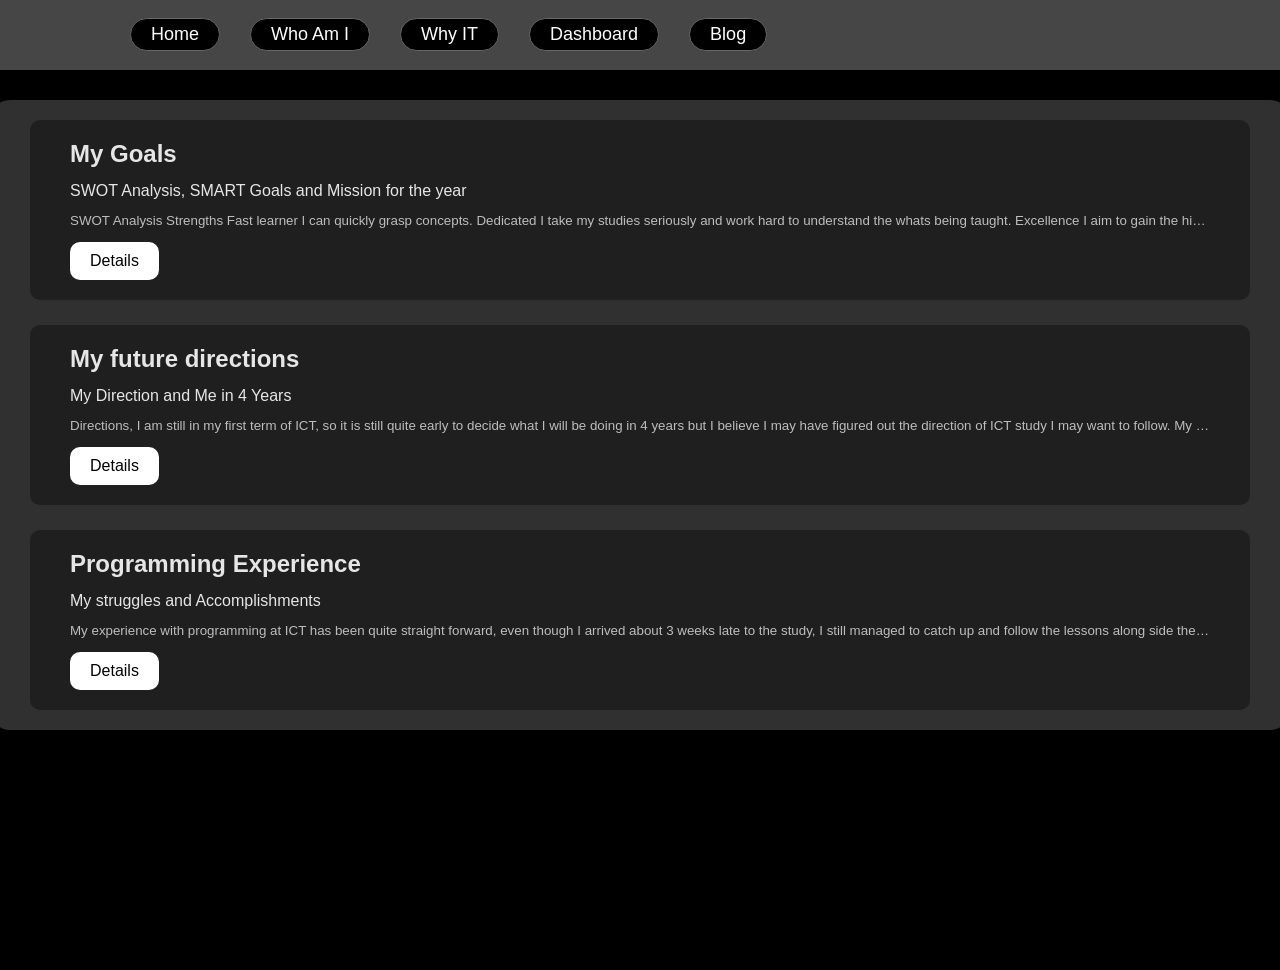
==== blog.html @ 15562af0 "first-commit" ====
<!DOCTYPE html>
<html lang="en">
<head>
    <meta charset="UTF-8">
    <meta name="viewport" content="width=device-width, initial-scale=1.0">
    <title>Document</title>
      <link rel="stylesheet" href="styles/style.css">
      <link rel="stylesheet" href="styles/blog.css">
</head>
<body>
    <div class="nav-bar">
        <a href="index.html">Home</a>
        <a href="about.html">Who Am I</a>
        <a href="why-it.html">Why IT</a>
        <a href="dashboard.html">Dashboard</a>
        <a href="blog.html">Blog</a>
    </div>
    <main>
        <div class="content-container">
            <div>
                <h2>My Goals</h2>
                <p>SWOT Analysis, SMART Goals and Mission for the year</p>
                <p class="preview">SWOT Analysis Strengths Fast learner I can quickly grasp concepts. Dedicated I take my 
                    studies seriously and work hard to understand the whats being taught. Excellence I aim to gain the 
                    highest scores, not just the bare minimum.
                </p>
                <a href="blog/goals.html">Details</a>
            </div>
            <div>
                <h2>My future directions</h2>
                <p>My Direction and Me in 4 Years</p>
                <p class="preview">Directions, I am still in my first term of ICT, so it is still quite early to decide what I will be doing in 4 years but I believe I may have figured out the direction of ICT study I may want to follow. My initial interest was in software development and continues to be that, I will try to expand my skills as much as possible in that field. I also believe that combining it with another direction like Cloud and Infrastructure could be very powerful, not only will I have the skill sets to create the software solutions but also the ability to deploy it in a good manner. I have chosen these directions because of it's alignment with my interests and motivations.</p>
                <a href="blog/direction.html">Details</a>
            </div>
            <div>
                <h2>Programming Experience</h2>
                <p>My struggles and Accomplishments</p>
                <p class="preview">My experience with programming at ICT has been quite straight forward, even though I arrived about 3 weeks late to the study, I still managed to catch up and follow the lessons along side the other students. Many programming concepts were completely new to me and understanding them wasn't really the hard part, but knowing when to use what, that became a bit of a challenge for me. But I know that with a little more practice, I will get the hang of it's usage too.
One specific concept that I am still struggling with fully understanding it and being able to use it effectively is recursion. It is hard to understand the flow of variables and it does not really work like a while loop, but it is also quite similar.</p>
                <a href="blog/programming.html">Details</a>
            </div>
        </div>
    </main>
</body>
</html>
---- styles/style.css ----
*{
    padding: 0;
    margin: 0;
    font-family: Arial, Helvetica, sans-serif;
    box-sizing: border-box;
    color: rgb(230, 230, 230);
}

.nav-bar{
    position: sticky;
    top: 0px;
    border-bottom: solid 1px rgb(68, 68, 68);
    display: flex;
    gap: 30px;
    height: 70px;
    align-items: center;
    padding-left: 130px;
    background-color: rgb(70, 70, 70);
}

.nav-bar a{
    text-decoration: none;
    color: white;
    font-size: large;
    background-color: rgb(0, 0, 0);
    padding: 5px 20px;
    border-radius: 20px;
    border: solid 1px rgb(103, 103, 103);
}
.nav-bar a:hover{
    background-color: white;
    color: black;
}

main{
    padding: 30px 50px; 
    background-color: rgb(0, 0, 0);
    min-height: 100vh;
    display: flex;
    flex-direction: column;
    align-items: center;
    gap: 40px;
}

.content-container{
    max-width: 1300px;
    display: flex;
    flex-direction: column;
    gap: 25px;
    background-color: rgb(48, 48, 48);
    padding: 20px 40px;
    border-radius: 20px;
}
---- styles/blog.css ----
.content-container>div{
    padding: 20px 40px;
    height: 180px;
    display: flex;
    flex-direction: column;
    justify-content: space-between;
    background-color: rgb(31, 31, 31);
    border-radius: 10px;
}
.content-container .preview{
    font-size: smaller;
    color: rgb(189, 189, 189);
    white-space: nowrap;
    overflow: hidden;
    text-overflow: ellipsis;
}
.content-container a{
    text-decoration: none;
    color: black;
    background-color: white;
    width: fit-content;
    padding: 10px 20px;
    border-radius: 10px;
}
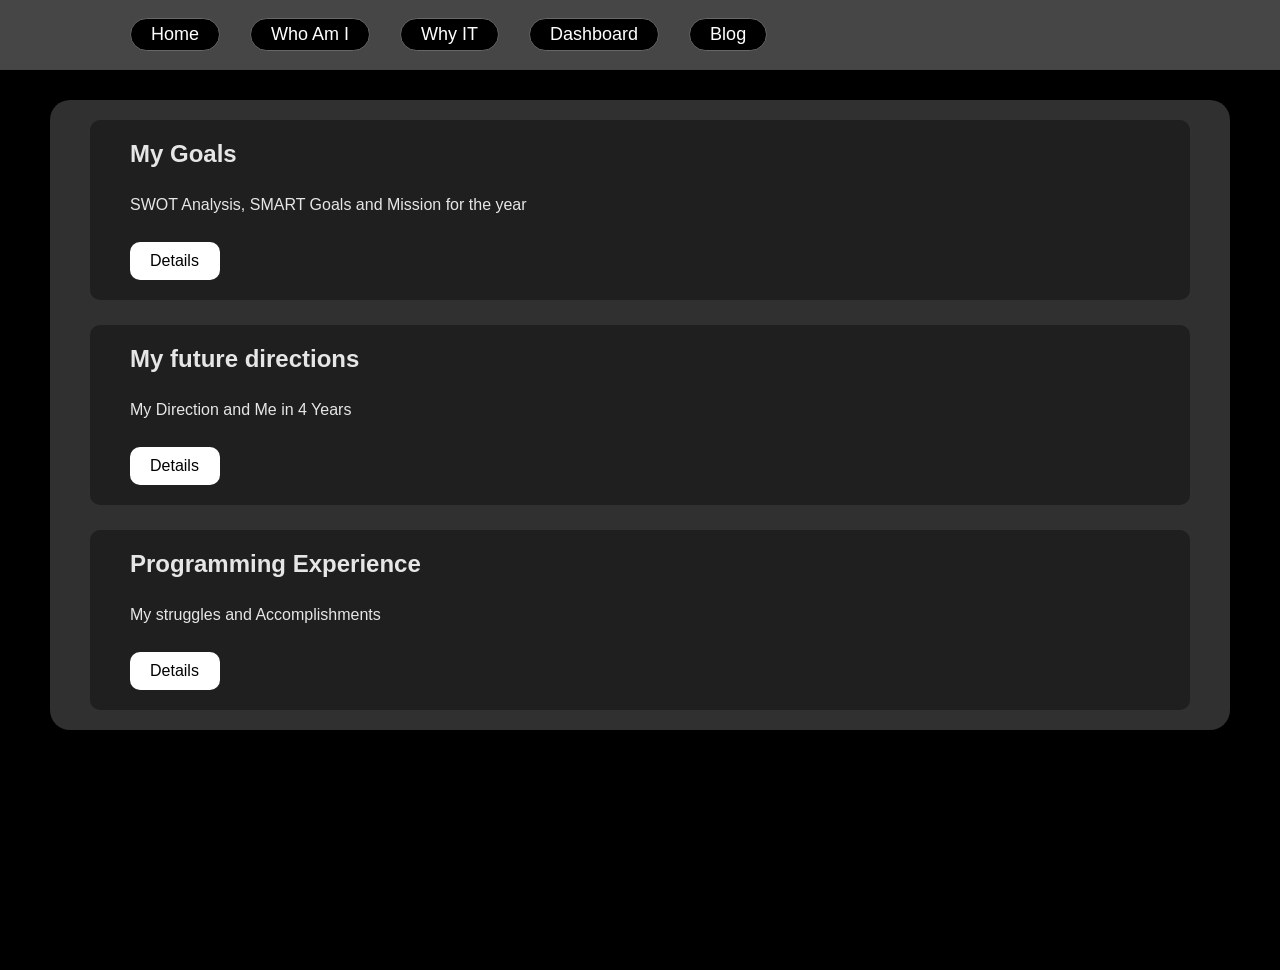
==== commit 9e08aa97: "some changes were made" ====
--- a/blog.html
+++ b/blog.html
@@ -20,23 +20,16 @@
             <div>
                 <h2>My Goals</h2>
                 <p>SWOT Analysis, SMART Goals and Mission for the year</p>
-                <p class="preview">SWOT Analysis Strengths Fast learner I can quickly grasp concepts. Dedicated I take my 
-                    studies seriously and work hard to understand the whats being taught. Excellence I aim to gain the 
-                    highest scores, not just the bare minimum.
-                </p>
                 <a href="blog/goals.html">Details</a>
             </div>
             <div>
                 <h2>My future directions</h2>
                 <p>My Direction and Me in 4 Years</p>
-                <p class="preview">Directions, I am still in my first term of ICT, so it is still quite early to decide what I will be doing in 4 years but I believe I may have figured out the direction of ICT study I may want to follow. My initial interest was in software development and continues to be that, I will try to expand my skills as much as possible in that field. I also believe that combining it with another direction like Cloud and Infrastructure could be very powerful, not only will I have the skill sets to create the software solutions but also the ability to deploy it in a good manner. I have chosen these directions because of it's alignment with my interests and motivations.</p>
-                <a href="blog/direction.html">Details</a>
+                 <a href="blog/direction.html">Details</a>
             </div>
             <div>
                 <h2>Programming Experience</h2>
                 <p>My struggles and Accomplishments</p>
-                <p class="preview">My experience with programming at ICT has been quite straight forward, even though I arrived about 3 weeks late to the study, I still managed to catch up and follow the lessons along side the other students. Many programming concepts were completely new to me and understanding them wasn't really the hard part, but knowing when to use what, that became a bit of a challenge for me. But I know that with a little more practice, I will get the hang of it's usage too.
-One specific concept that I am still struggling with fully understanding it and being able to use it effectively is recursion. It is hard to understand the flow of variables and it does not really work like a while loop, but it is also quite similar.</p>
                 <a href="blog/programming.html">Details</a>
             </div>
         </div>
--- a/styles/blog.css
+++ b/styles/blog.css
@@ -1,3 +1,6 @@
+.content-container{
+    width: 100%;
+}
 .content-container>div{
     padding: 20px 40px;
     height: 180px;
@@ -7,18 +10,11 @@
     background-color: rgb(31, 31, 31);
     border-radius: 10px;
 }
-.content-container .preview{
-    font-size: smaller;
-    color: rgb(189, 189, 189);
-    white-space: nowrap;
-    overflow: hidden;
-    text-overflow: ellipsis;
-}
 .content-container a{
     text-decoration: none;
     color: black;
     background-color: white;
-    width: fit-content;
+    width: 90px;
     padding: 10px 20px;
     border-radius: 10px;
 }
